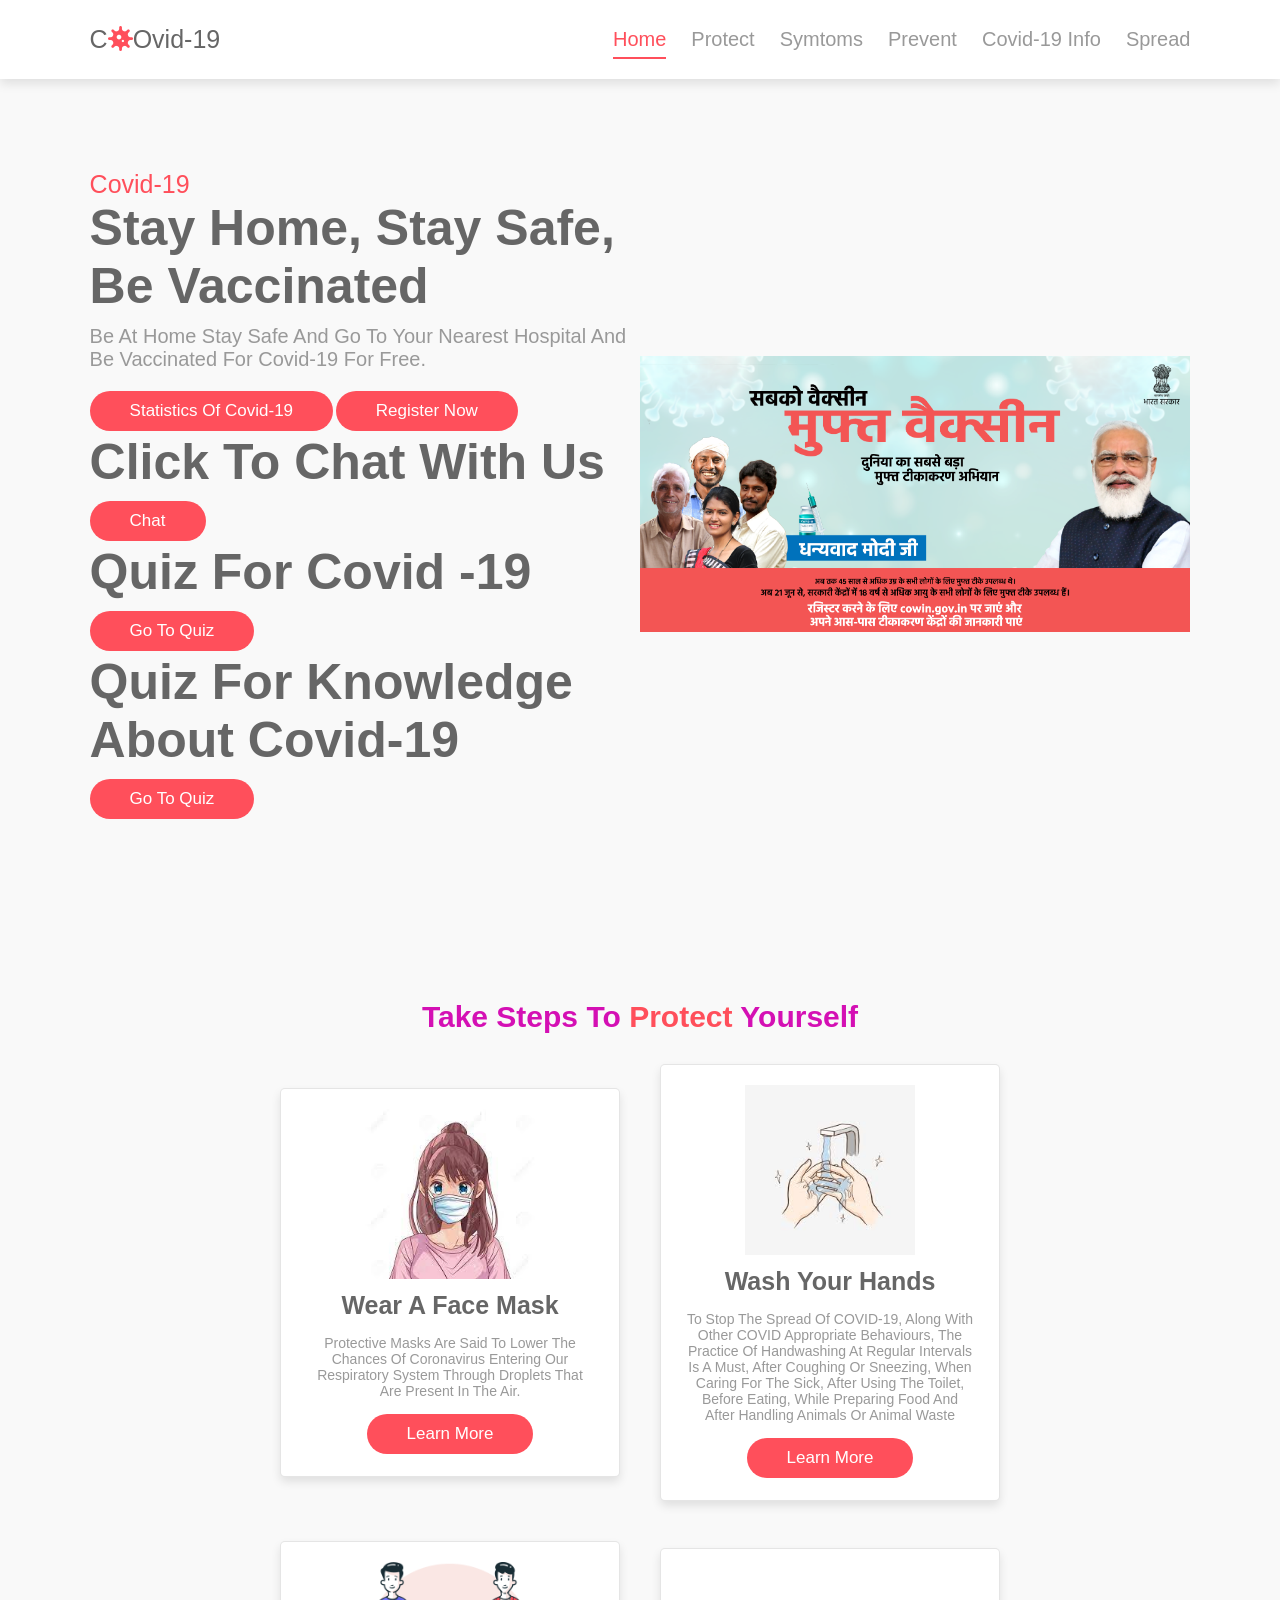
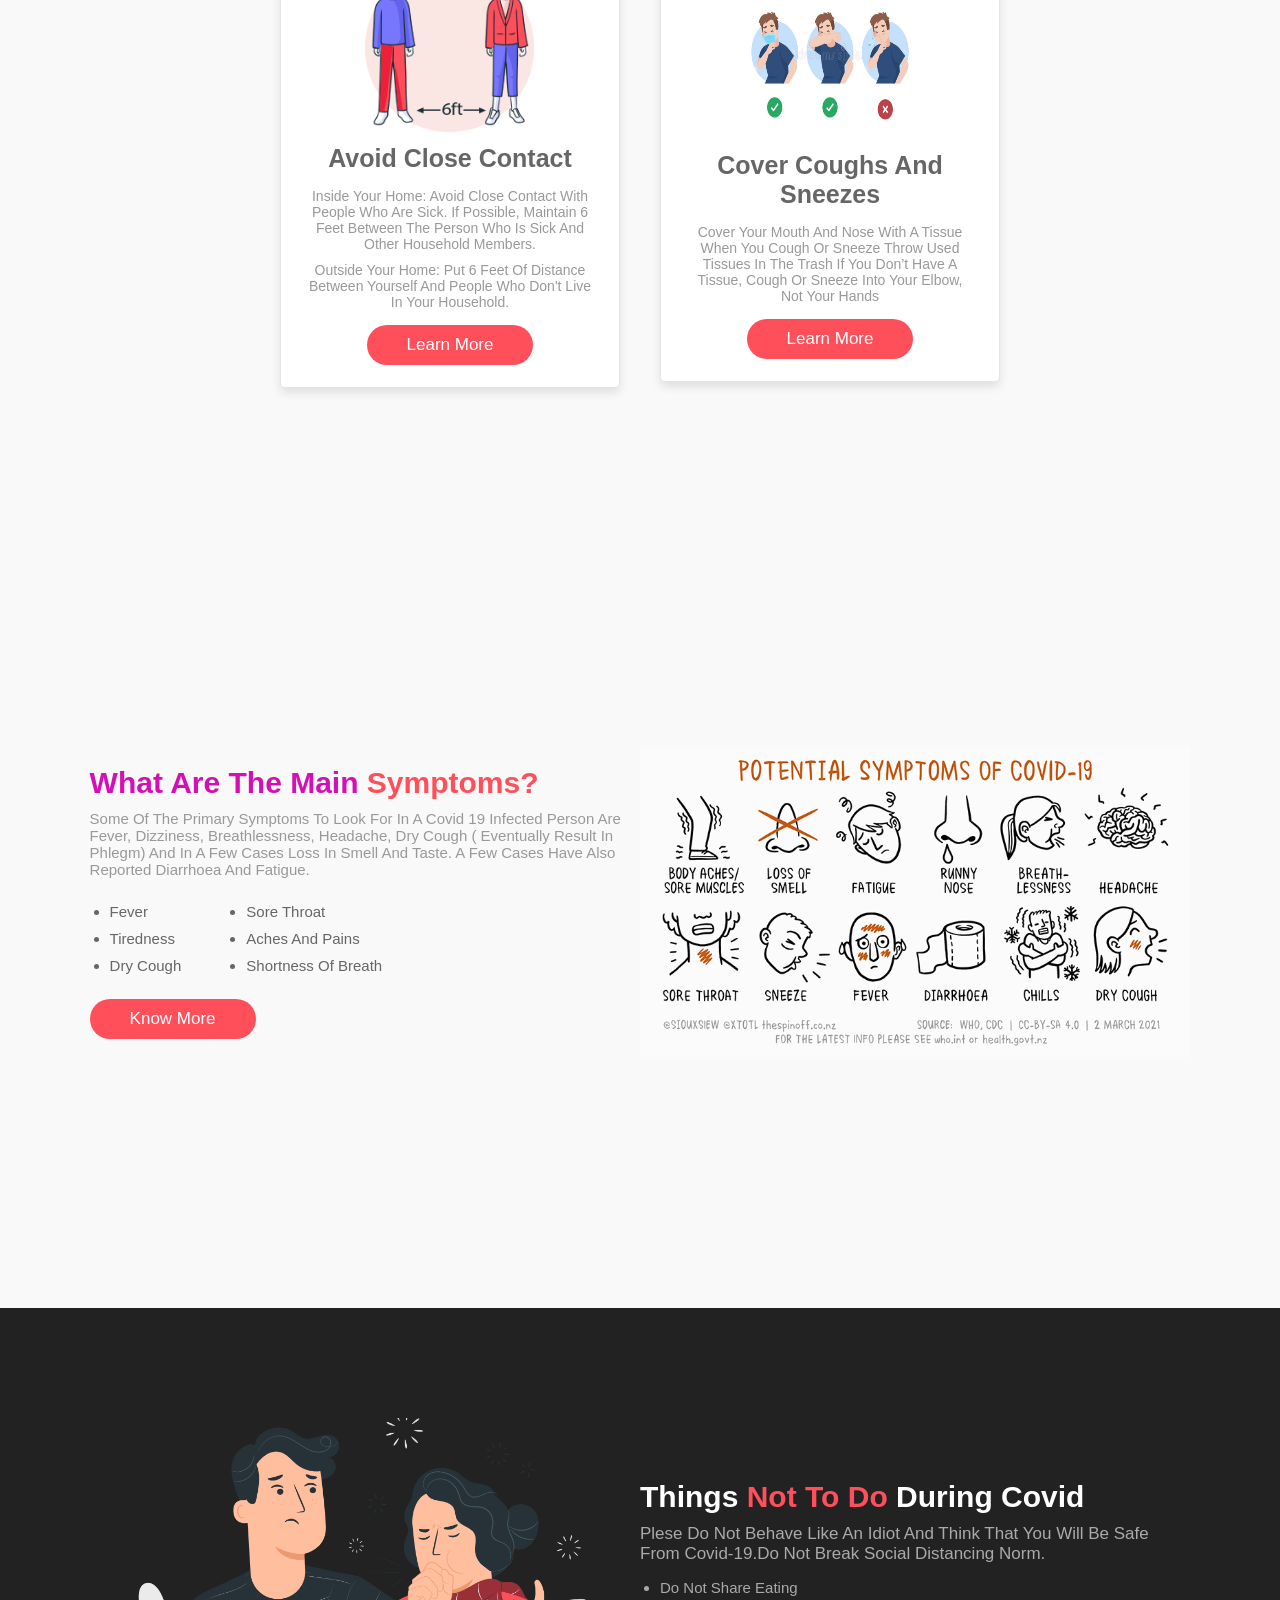
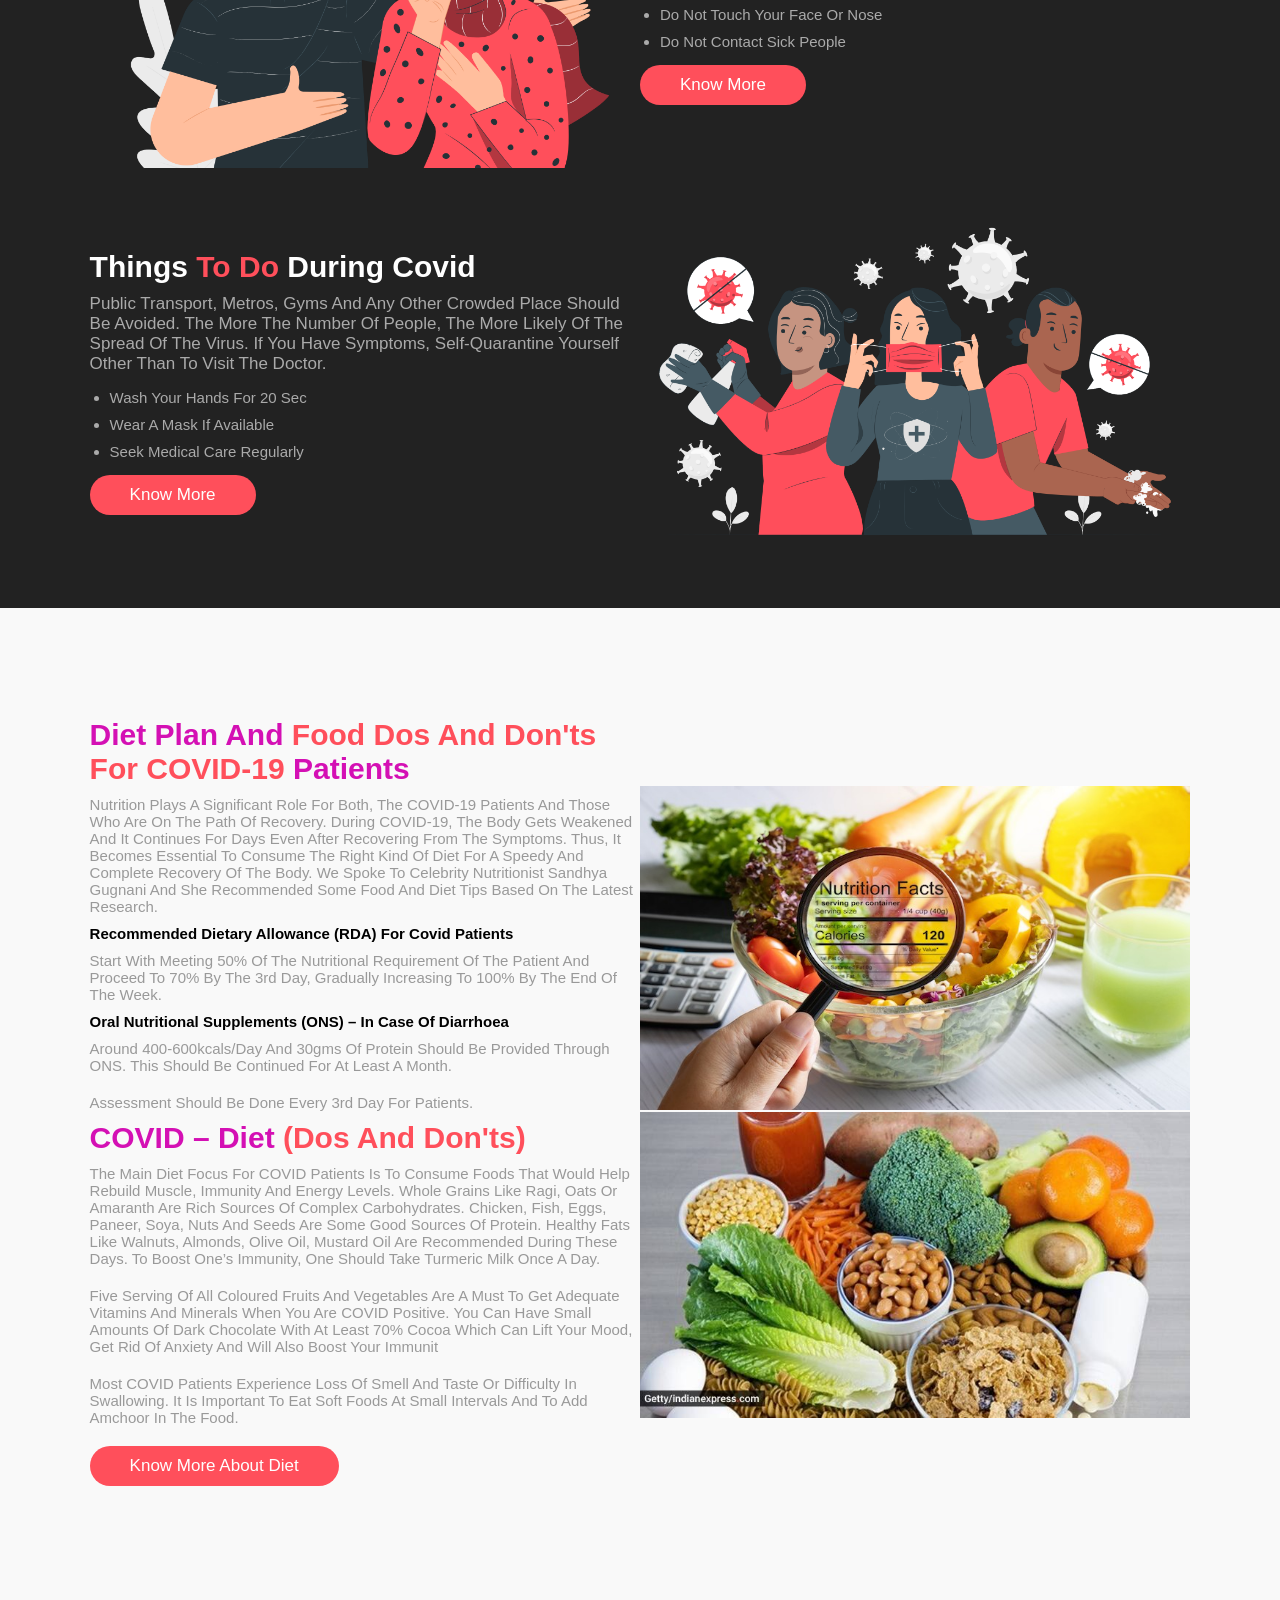
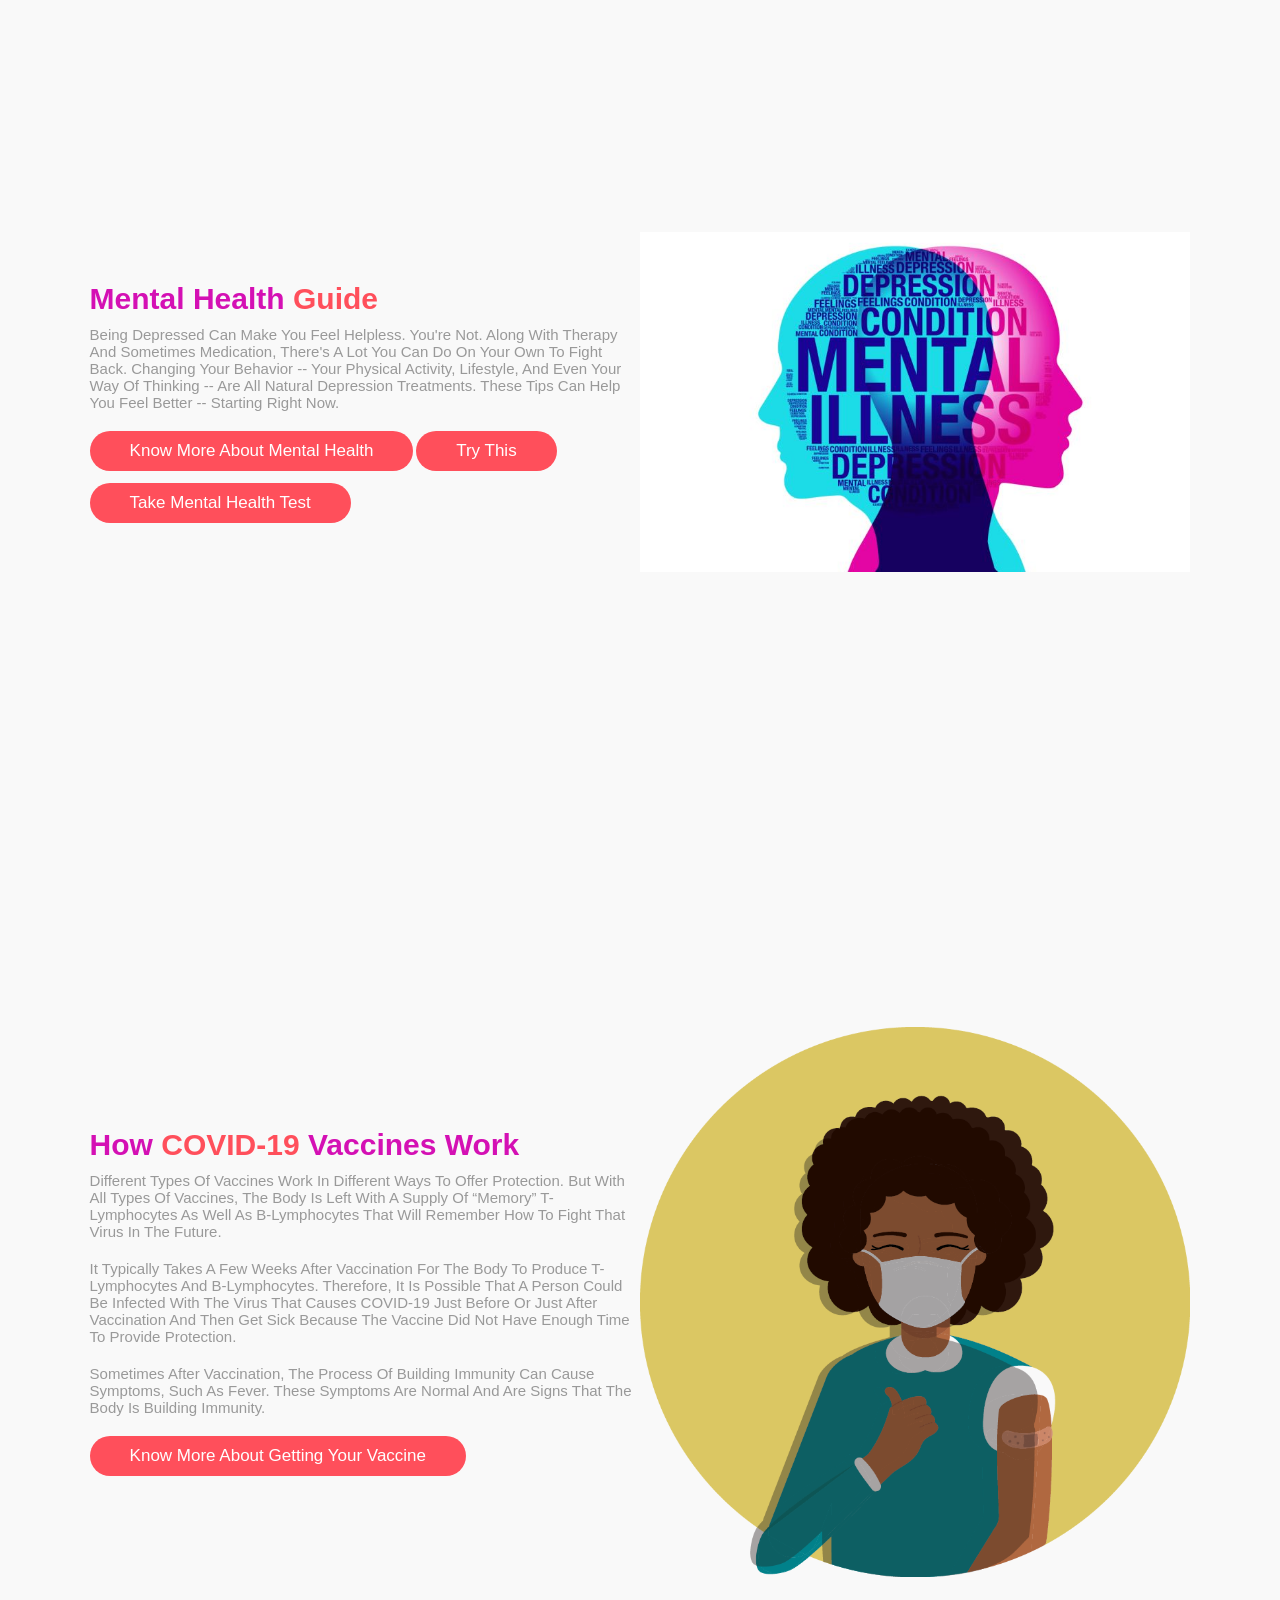
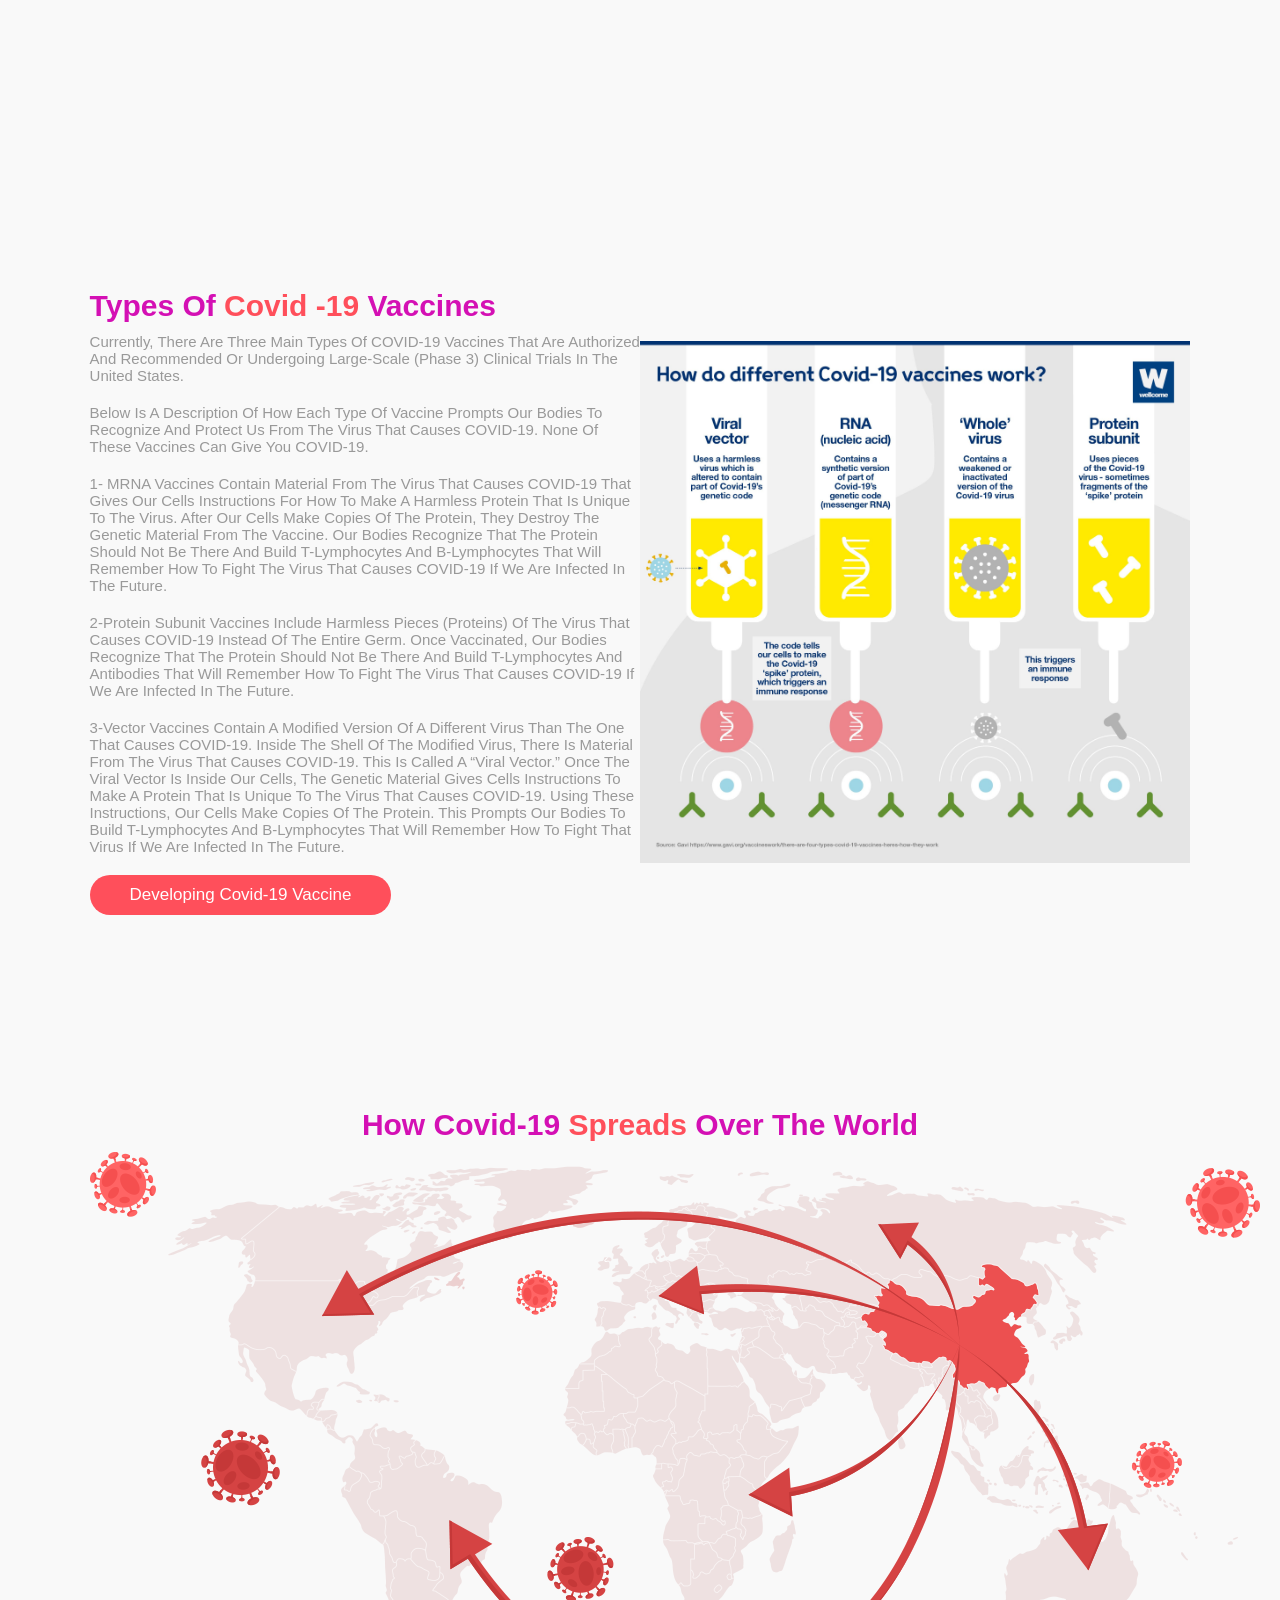
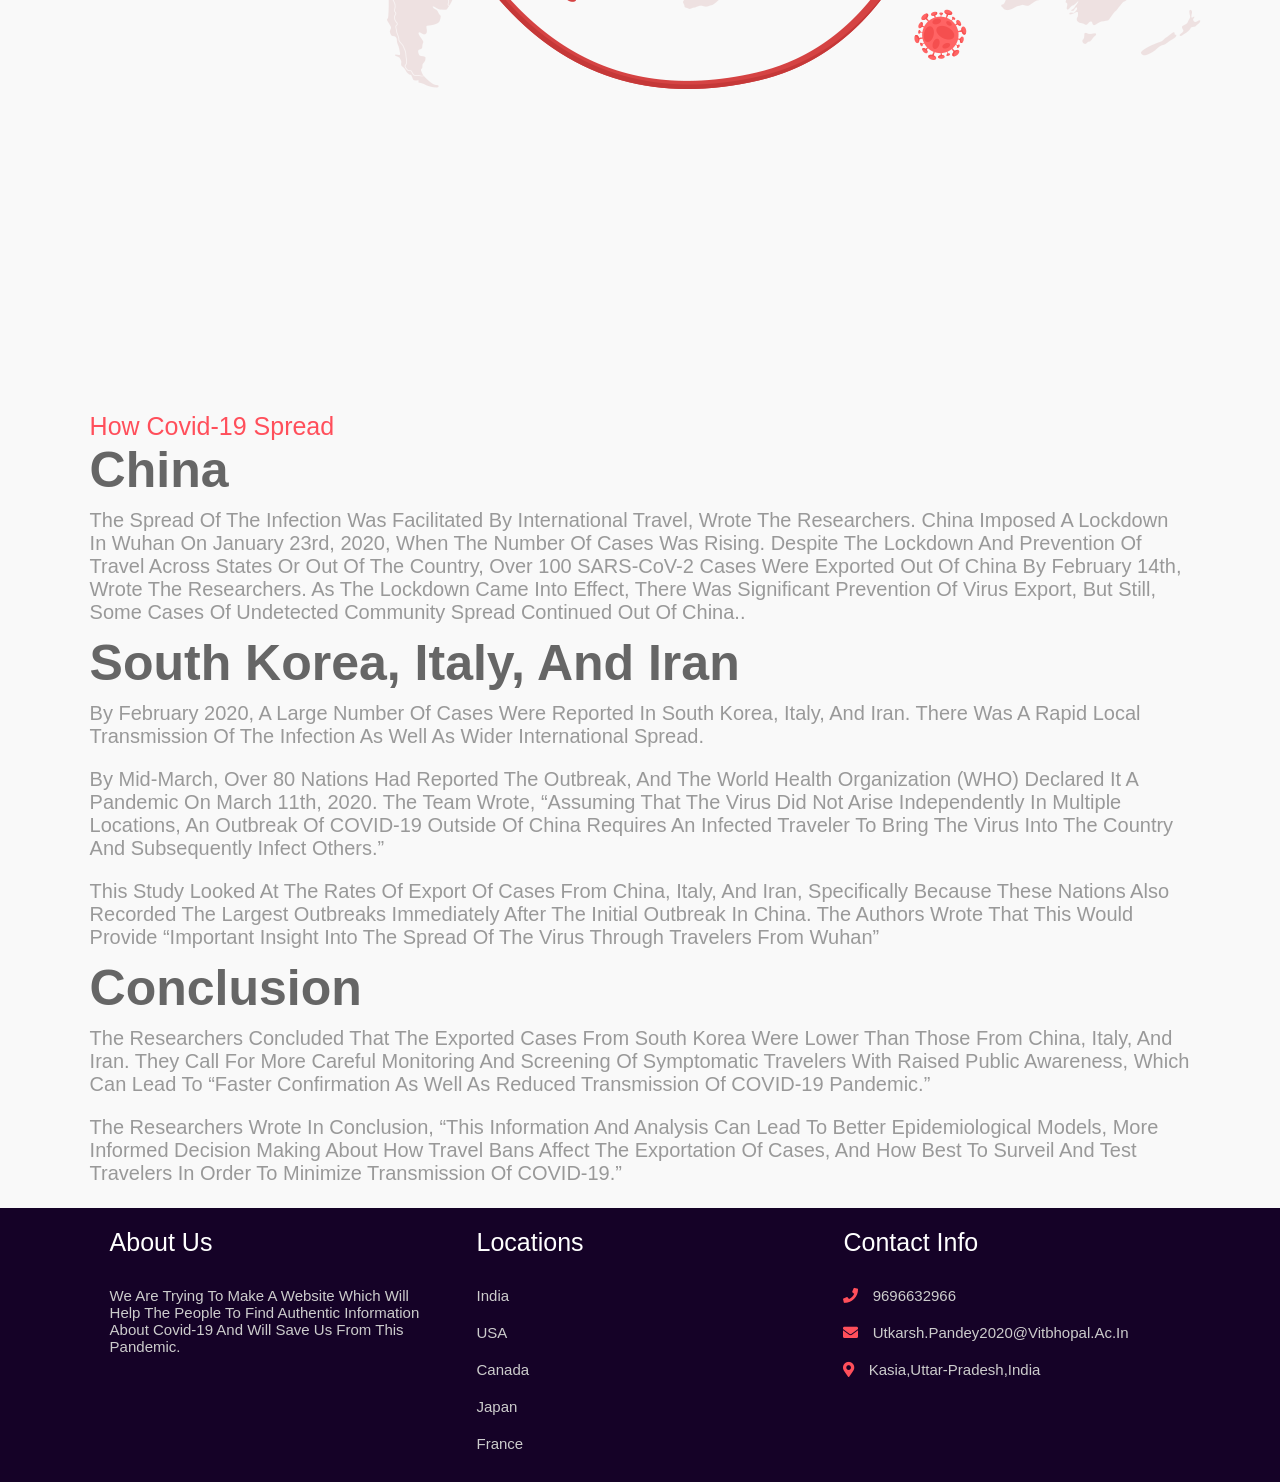
==== index.html @ 451bb993 "added all files" ====
<!DOCTYPE html>
<html lang="en">
<head>
    <meta charset="UTF-8">
    <meta name="viewport" content="width=device-width, initial-scale=1.0">
    <meta http-equiv="X-UA-Compatible" content="IE=edge">
    <title>covid-19 website project</title>

    <!-- font awesome cdn link  -->
    <link rel="stylesheet" href="https://cdnjs.cloudflare.com/ajax/libs/font-awesome/5.15.3/css/all.min.css">

    <!-- custom css file link  -->
    <link rel="stylesheet" href="style.css">
    
 
</head>
<body>
    
<!-- header section starts  -->


<header>

    <a href="#" class="logo">c<span class="fas fa-virus"></span>ovid-19</a>

    <div id="menu" class="fas fa-bars"></div>

    <nav class="navbar">
        <ul>
            <li><a class="active" href="#home">home</a></li>
            <li><a href="#protect">protect</a></li>
            <li><a href="#symtoms">symtoms</a></li>
            <li><a href="#prevent">prevent</a></li>
            <li><a href="#handwash">covid-19 info </a></li>
            <li><a href="#spread">spread</a></li>
        </ul>
    </nav>

</header>

<!-- header section ends -->

<!-- home section starts  -->

<section class="home" id="home">

    <div class="content">

        <span>Covid-19</span>
        <h3>stay home, stay safe, be vaccinated</h3>
        <p>be at home stay safe and go to your nearest hospital and be vaccinated for covid-19 for free.</p>
        
        <a href="https://news.google.com/covid19/map?hl=en-IN&mid=%2Fm%2F03rk0&gl=IN&ceid=IN%3Aen"target="_blank"class="btn">statistics of covid-19</a>
        <a href="https://www.cowin.gov.in "target="_blank" class="btn">register now </a>
        <h3>click to chat with us</h3>
        <a href="mscbot/index1.html"target="_blank"class="btn">chat</a>
        <h3>quiz for covid -19</h3>
        <a href="quiz/quiz.html"class="btn">go to quiz</a>
        <h3>quiz for knowledge about covid-19</h3>
        <a href="quiz1/quiz.html" target="_blank" class="btn">go to quiz</a>


    </div>

    <div class="image">
        <img src="images/home-img.png" alt="">
    </div>

</section>

<!-- home section ends -->

<section class="protect" id="protect">

    <h1 class="heading">take steps to <span>protect</span> yourself</h1>

    <div class="box-container">

        <div class="box">
            <img src="images/protect-1.jpeg" alt="">
            <h3>Wear A Face Mask</h3>
            <p>Protective masks are said to lower the chances of coronavirus entering our respiratory system through droplets that are present in the air. </p>
            <a href="https://www.who.int/emergencies/diseases/novel-coronavirus-2019/advice-for-public/when-and-how-to-use-masks" target="_blank" class="btn">learn more</a>
        </div>

        <div class="box">
            <img src="images/protect-2.jpeg" alt="">
            <h3>Wash Your Hands</h3>
            <p>To stop the spread of COVID-19, along with other COVID appropriate behaviours, the practice of handwashing at regular intervals is a must, after coughing or sneezing, when caring for the sick, after using the toilet, before eating, while preparing food and after handling animals or animal waste</p>
            <a href="https://www.youtube.com/watch?v=3PmVJQUCm4E"target="_blank" class="btn">learn more</a>
        </div>

        <div class="box">
            <img src="images/protect-3.png" alt="">
            <h3>Avoid Close Contact</h3>
            
            <p>Inside your home: Avoid close contact with people who are sick. If possible, maintain 6 feet between the person who is sick and other household members.</p>
            <p>Outside your home: Put 6 feet of distance between yourself and people who don't live in your household.</p>
            <a href="https://coronavirus.utah.gov/avoiding-close-contact-to-reduce-spread-of-covid-19/"target="_blank" class="btn">learn more</a>
        </div>
        <div class="box">
            <img src="images/protect-4.jpeg" alt="">
            <h3>Cover coughs and sneezes</h3>
            <p>Cover your mouth and nose with a tissue when you cough or sneeze
                Throw used tissues in the trash
                If you don’t have a tissue, cough or sneeze into your elbow, not your hands</p>
            <a href="https://www.cdc.gov/healthywater/hygiene/etiquette/coughing_sneezing.html"target="_blank" class="btn">learn more</a>
        </div>

    </div>

</section>

<!-- symtoms section starts  -->

<section class="symtoms" id="symtoms">

    <div class="content">
        <h1 class="heading">What Are The Main <span>Symptoms?</span></h1>
        <p>Some of the primary symptoms to look for in a Covid 19 infected person are fever, dizziness, breathlessness, headache, dry cough ( eventually result in phlegm) and in a few cases loss in smell and taste. A few cases have also reported diarrhoea and fatigue.</p>
        <ul>
            <div class="one">
                <li>fever</li>
                <li>Tiredness</li>
                <li>Dry Cough</li>
            </div>
            <div class="two">
                <li>Sore Throat</li>            
                <li>Aches and Pains</li>
                <li>Shortness of Breath</li>
            </div>
        </ul>
        <a href="https://www.mayoclinic.org/diseases-conditions/coronavirus/symptoms-causes/syc-20479963"target="_blank" class="btn">know more</a>
    </div>

    <div class="image">
        <img src="images/symptoms-img.gif" alt="">
    </div>

</section>

<!-- symtoms section ends -->

<!-- prevent section starts  -->

<section class="prevent" id="prevent">

    <div class="row">

        <div class="image">
            <img src="images/dont-img.png" alt="">
        </div>

        <div class="content">
            <h1 class="heading">things <span>not to do</span> during covid</h1>
            <p>plese do not behave like an idiot and think that you will be safe from covid-19.Do not break social distancing norm. </p>
            <ul>
                <li>Do Not Share Eating</li>
                <li>Do Not Touch Your Face or Nose</li>
                <li>Do Not Contact Sick People</li>
            </ul>
            <a href="https://timesofindia.indiatimes.com/life-style/health-fitness/health-news/10-things-you-should-not-do-during-the-coronavirus-outbreak/photostory/74609409.cms"target="_blank" class="btn">know more </a>
        </div>

    </div>

    <div class="row">

        <div class="content">
            <h1 class="heading">things <span>to do</span> during covid</h1>
            <p>Public transport, metros, gyms and any other crowded place should be avoided. The more the number of people, the more likely of the spread of the virus. If you have symptoms, self-quarantine yourself other than to visit the doctor.</p>
            <ul>
                <li>Wash Your Hands For 20 sec</li>
                <li>Wear a Mask if Available</li>
                <li>Seek Medical Care Regularly</li>
            </ul>
            <a href="https://www.narayanahealth.org/blog/how-to-avoid-coronavirus-infection-transmission/"target="_blank" class="btn">know more </a>
        </div>

        <div class="image">
            <img src="images/do-img.png" alt="">
        </div>

    </div>

</section>

<!-- prevent section ends -->

<!-- handwash section starts  -->
<section class="symtoms" id="symtoms">

    <div class="content">
        <h1 class="heading">Diet plan and    <span>food dos and don'ts for COVID-19</span>  patients </h1>
        <p>Nutrition plays a significant role for both, the COVID-19 patients and those who are on the path of recovery. During COVID-19, the body gets weakened and it continues for days even after recovering from the symptoms. Thus, it becomes essential to consume the right kind of diet for a speedy and complete recovery of the body. We spoke to celebrity nutritionist Sandhya Gugnani and she recommended some food and diet tips based on the latest research.</p>
        <h2>Recommended dietary allowance (RDA) for Covid patients</h2>
        <p> Start with meeting 50% of the nutritional requirement of the patient and proceed to 70% by the 3rd day, gradually increasing to 100% by the end of the week.</p>
      <h2>Oral Nutritional Supplements (ONS) – In case of diarrhoea</h2>
      <p>Around 400-600kcals/day and 30gms of protein should be provided through ONS. This should be continued for at least a month.</p>
      <p>Assessment should be done every 3rd day for patients.</p>
      <h1 class="heading">COVID – Diet <span>(Dos and Don'ts)</span></h1>
      <p>The main diet focus for COVID patients is to consume foods that would help rebuild muscle, immunity and energy levels. Whole grains like ragi, oats or amaranth are rich sources of complex carbohydrates. Chicken, fish, eggs, paneer, soya, nuts and seeds are some good sources of protein. Healthy fats like walnuts, almonds, olive oil, mustard oil are recommended during these days. To boost one’s immunity, one should take turmeric milk once a day.</p>
      <p>Five serving of all coloured fruits and vegetables are a must to get adequate vitamins and minerals when you are COVID positive. You can have small amounts of dark chocolate with at least 70% cocoa which can lift your mood, get rid of anxiety and will also boost your immunit</p>  
      <p>Most COVID patients experience loss of smell and taste or difficulty in swallowing. It is important to eat soft foods at small intervals and to add amchoor in the food.</p>
      <a href="https://timesofindia.indiatimes.com/life-style/food-news/diet-plan-and-food-dos-and-donts-for-covid-19-patients/articleshow/82213682.cms"target="_blank" class="btn">know more about diet</a>
    </div>

    <div class="image">
        <img src="images/diet1.jpeg" alt="">
        <img src="images/diet2.jpeg" alt="">
    </div>
   

</section>
<section class="symtoms" id="symtoms">

    <div class="content">
        <h1 class="heading">mental health <span>guide</span></h1>
        <p>Being depressed can make you feel helpless. You're not. Along with therapy and sometimes medication, there's a lot you can do on your own to fight back. Changing your behavior -- your physical activity, lifestyle, and even your way of thinking -- are all natural depression treatments.

            These tips can help you feel better -- starting right now.</p>
            <a href="https://www.webmd.com/depression/features/natural-treatments"target="_blank" class="btn">know more about mental health</a>
            <a href="https://www.youtube.com/watch?v=COp7BR_Dvps" target="_blank" class="btn">try this</a>
            <a href="https://screening.mhanational.org/screening-tools/" target="_blank" class="btn">take mental health test</a>
    </div>
    <div class="image">
        <img src="images/mental1.jpeg" alt="">
        
    </div>

  
   

</section>


   
  


  


  <!--//testing--> 
<section class="symtoms" id="symtoms">

    <div class="content">
        <h1 class="heading">How    <span>COVID-19</span> Vaccines work</h1>
        <p>Different Types Of Vaccines Work In Different Ways To Offer Protection. But With All Types Of Vaccines, The Body Is Left With A Supply Of “Memory” T-Lymphocytes As Well As B-Lymphocytes That Will Remember How To Fight That Virus In The Future.</p><p> It Typically Takes A Few Weeks After Vaccination For The Body To Produce T-Lymphocytes And B-Lymphocytes. Therefore, It Is Possible That A Person Could Be Infected With The Virus That Causes COVID-19 Just Before Or Just After Vaccination And Then Get Sick Because The Vaccine Did Not Have Enough Time To Provide Protection.</p><p> Sometimes After Vaccination, The Process Of Building Immunity Can Cause Symptoms, Such As Fever. These Symptoms Are Normal And Are Signs That The Body Is Building Immunity.</p>
       
        <a href="https://www.cdc.gov/coronavirus/2019-ncov/vaccines/your-vaccination.html"target="_blank" class="btn">know more about getting your vaccine </a>
    </div>

    <div class="image">
        <img src="images/new.png" alt="">
    </div>

</section>
<section class="symtoms" id="symtoms">

    <div class="content">
        <h1 class="heading">types of     <span>covid -19</span> Vaccines </h1>
        <p>Currently, there are three main types of COVID-19 vaccines that are authorized and recommended or undergoing large-scale (Phase 3) clinical trials in the United States.</p>
        <p>Below is a description of how each type of vaccine prompts our bodies to recognize and protect us from the virus that causes COVID-19. None of these vaccines can give you COVID-19.</p>
        <p> 1- mRNA vaccines contain material from the virus that causes COVID-19 that gives our cells instructions for how to make a harmless protein that is unique to the virus. After our cells make copies of the protein, they destroy the genetic material from the vaccine. Our bodies recognize that the protein should not be there and build T-lymphocytes and B-lymphocytes that will remember how to fight the virus that causes COVID-19 if we are infected in the future.</p>
        <p> 2-Protein subunit vaccines include harmless pieces (proteins) of the virus that causes COVID-19 instead of the entire germ. Once vaccinated, our bodies recognize that the protein should not be there and build T-lymphocytes and antibodies that will remember how to fight the virus that causes COVID-19 if we are infected in the future.
        </p>
        <p>3-Vector vaccines contain a modified version of a different virus than the one that causes COVID-19. Inside the shell of the modified virus, there is material from the virus that causes COVID-19. This is called a “viral vector.” Once the viral vector is inside our cells, the genetic material gives cells instructions to make a protein that is unique to the virus that causes COVID-19. Using these instructions, our cells make copies of the protein. This prompts our bodies to build T-lymphocytes and B-lymphocytes that will remember how to fight that virus if we are infected in the future.
        </p>
        <a href="https://www.cdc.gov/coronavirus/2019-ncov/vaccines/distributing/steps-ensure-safety.html"target="_blank" class="btn">developing covid-19 vaccine </a>
        
    </div>

    <div class="image">
        <img src="images/vaccine.jpeg" alt="">
    </div>
 

</section>


<!-- handwash section ends -->

<!-- spread section starts  -->

<section class="spread" id="spread">
    
    

    <h1 class="heading">how Covid-19 <span>spreads</span> over the world</h1>

    <div class="images">
        <img src="images/map.png">
    </div>

</section>
<section class="home" id="home">

    <div class="content">

        <span>how covid-19 spread</span>
        <h3>china </h3>
        <p>The spread of the infection was facilitated by international travel, wrote the researchers. China imposed a lockdown in Wuhan on January 23rd, 2020, when the number of cases was rising. Despite the lockdown and prevention of travel across states or out of the country, over 100 SARS-CoV-2 cases were exported out of China by February 14th, wrote the researchers. As the lockdown came into effect, there was significant prevention of virus export, but still, some cases of undetected community spread continued out of China..</p>
        
       <h3>South Korea, Italy, and Iran</h3>
       <p>By February 2020, a large number of cases were reported in South Korea, Italy, and Iran. There was a rapid local transmission of the infection as well as wider international spread.</p>
       <p>By mid-March, over 80 nations had reported the outbreak, and the World Health Organization (WHO) declared it a pandemic on March 11th, 2020. The team wrote, “Assuming that the virus did not arise independently in multiple locations, an outbreak of COVID-19 outside of China requires an infected traveler to bring the virus into the country and subsequently infect others.”</p> 
       <p>This study looked at the rates of export of cases from China, Italy, and Iran, specifically because these nations also recorded the largest outbreaks immediately after the initial outbreak in China. The authors wrote that this would provide “important insight into the spread of the virus through travelers from Wuhan”</p>
    <h3>conclusion</h3>
    <p>The researchers concluded that the exported cases from South Korea were lower than those from China, Italy, and Iran. They call for more careful monitoring and screening of symptomatic travelers with raised public awareness, which can lead to “faster confirmation as well as reduced transmission of COVID-19 pandemic.”</p>
    <p>The researchers wrote in conclusion, “This information and analysis can lead to better epidemiological models, more informed decision making about how travel bans affect the exportation of cases, and how best to surveil and test travelers in order to minimize transmission of COVID-19.”</p>
    </div>

    
</section>


<!-- spread section ends -->

<!-- footer section starts  -->

<section class="footer">

    <div class="box-container">

        <div class="box">
            <h3>about us</h3>
            <p>we are trying to make a website which will help the people to find authentic information about covid-19 and will save us from this pandemic.</p>
        </div>

        <div class="box">
            <h3>locations</h3>
            <a href="https://www.mohfw.gov.in/"target="_blank">india</a>
            <a href="https://covid19.who.int/region/amro/country/us"target="_blank">USA</a>
            <a href="https://www.worldometers.info/coronavirus/country/canada/"target="_blank">canada</a>
            <a href="https://covid19.who.int/region/wpro/country/jp"target="_blank">japan</a>
            <a href="https://covid19.who.int/region/euro/country/fr"target="_blank">france</a>
          
        </div>


        <div class="box">
            <h3>contact info</h3>
            <p> <i class="fas fa-phone"></i> 9696632966 </p>
            <p> <i class="fas fa-envelope"></i> utkarsh.pandey2020@vitbhopal.ac.in </p>
            <p> <i class="fas fa-map-marker-alt"></i> kasia,uttar-pradesh,India  </p>
            
        </div>

    </div>

    

</section>

<!-- footer section ends -->

<!-- scroll top  -->

<a href="#home" class="scroll-top">
    <img src="images/scroll-img.png" alt="">
</a>















<!-- jquery cdn link  -->
<script src="https://cdnjs.cloudflare.com/ajax/libs/jquery/3.6.0/jquery.min.js"></script>

<!-- custom js file link  -->
<script src="script.js"></script>



</body>
</html>
---- style.css ----
:root{
    --red:#FF4F5B;
}

*{
    font-family: 'Roboto', sans-serif;
    margin:0; padding:0;
    box-sizing: border-box;
    outline: none; border:none;
    text-decoration: none;
    transition:all .3s cubic-bezier(.16,.8,.62,1.52);
    text-transform: capitalize;
}

*::selection{
    background:var(--red);
    color:#fff;
}

html{
    font-size: 62.5%;
    overflow-x: hidden;
}

html::-webkit-scrollbar{
    width:1.3rem;
}

html::-webkit-scrollbar-track{
    background: #000;
}

html::-webkit-scrollbar-thumb{
    background: var(--red);
}

body{
    background:#f9f9f9;
}

section{
    min-height: 100vh;
    padding:0 7%;
    padding-top: 9rem;
}

.btn{
    display: inline-block;
    margin-top: 1rem;
    padding:1rem 4rem;
    border-radius: 5rem;
    background:var(--red);
    color:#fff;
    overflow: hidden;
    position: relative;
    z-index: 0;
    font-size: 1.7rem;
}

.btn::before{
    content:'';
    position: absolute;
    top: 0; left: 0;
    height: 100%;
    width: 100%;
    z-index: -1;
    background:rgb(38, 56, 216);
    clip-path: polygon(0 0, 100% 0, 0 0, 0% 100%);
    transition:.3s linear;
}

.btn:hover::before{
    clip-path: polygon(0 0, 100% 0, 100% 100%, 0% 100%);
}

.heading{
    font-size: 3rem;
    color:rgb(212, 16, 180);
}

.heading span{
    color:var(--red);
}


header{
    width:100%;
    background: #fff;
    display: flex;
    align-items: center;
    justify-content: space-between;
    position: fixed;
    top:0; left: 0;
    z-index: 1000;
    padding:2.5rem 7%;
    box-shadow: 0 .5rem 1rem rgba(0,0,0,.1);
}

header .logo{
    font-size: 2.5rem;
    color:#666;
}

header .logo span{
    color:var(--red);
}

header .navbar ul{
    display: flex;
    align-items: center;
    justify-content: center;
    list-style: none;
}

header .navbar ul li{
    margin-left: 2.5rem;
}

header .navbar ul li a{
    color:#999;
    font-size: 2rem;
}

header .navbar ul li a.active,
header .navbar ul li a:hover{
    color:var(--red);
    border-bottom: .2rem solid var(--red);
    padding:.7rem 0;
}

#menu{
    font-size: 3rem;
    color:#999;
    cursor: pointer;
    display: none;
}

.home{
    display: flex;
    align-items: center;
    justify-content: center;
    flex-wrap: wrap;
}

.home .image{
    flex:1 1 40rem;
}

.home .image img{
    width:100%;
}

.home .content{
    flex:1 1 40rem;
}

.home .content span{
    color:var(--red);
    font-size: 2.5rem;
}

.home .content h3{
    color:#666;
    font-size: 5rem;
}

.home .content p{
    color:#999;
    font-size: 2rem;
    padding:1rem 0;
}

.protect .heading{
    text-align: center;
    padding:1rem;
}

.protect .box-container{
    display: flex;
    align-items: center;
    justify-content: center;
    flex-wrap: wrap;
}

.protect .box-container .box{
    background:#fff;
    border:.1rem solid rgba(0,0,0,.1);
    padding:2rem;
    margin:2rem;
    width:34rem;
    border-radius: .5rem;
    box-shadow: 0 .5rem 1rem rgba(0,0,0,.1);
    text-align: center;
}

.protect .box-container .box img{
    height: 17rem;
    width:17rem;
}

.protect .box-container .box h3{
    font-size: 2.5rem;
    color:#666;
    padding:1rem 0;
}

.protect .box-container .box p{
    font-size: 1.4rem;
    color:#999;
    padding:.5rem;
}

.protect .box-container .box:hover{
    transform:translateY(-1rem);
}

.symtoms{
    display: flex;
    align-items: center;
    justify-content: center;
    flex-wrap: wrap;
}

.symtoms .content{
    flex:1 1 40rem;
}

.symtoms .image{
    flex:1 1 40rem;
}

.symtoms .image img{
    width:100%;
}

.symtoms .content p{
    font-size: 1.5rem;
    color:#999;
    padding:1rem 0;
}

.symtoms .content ul{
    display: flex;
    flex-wrap: wrap;
    padding:1rem 0;
}

.symtoms .content ul .two{
    padding-left: 4.5rem;
}

.symtoms .content ul li{
    margin-left: 2rem;
    font-size: 1.5rem;
    color:#666;
    padding: .5rem 0;
}
.covid{
    display: flex;
    align-items: center;
    justify-content: center;
    flex-wrap: wrap;
}

.covid.content{
    flex:1 1 40rem;
}

.covid .image{
    flex:1 1 40rem;
}

.covid .image img{
    width:100%;
}

.covid .content p{
    font-size: 1.5rem;
    color:#999;
    padding:1rem 0;
}

.covid .content ul{
    display: flex;
    flex-wrap: wrap;
    padding:1rem 0;
}

.covid .content ul .two{
    padding-left: 4.5rem;
}

.covid .content ul li{
    margin-left: 2rem;
    font-size: 1.5rem;
    color:#666;
    padding: .5rem 0;
}

.prevent{
    background:#222;
}

.prevent .row{
    display: flex;
    align-items: center;
    justify-content: center;
    flex-wrap: wrap;
    padding:2rem 0;
}

.prevent .row .image{
    flex:1 1 37rem;
    height:35rem;
    text-align: center;
}

.prevent .row .image img{
    height:100%;
    width:100%;
    object-fit: cover;
}

.prevent .row .content{
    padding:2rem 0;
    flex:1 1 37rem;
}

.prevent .row .content .heading{
    color:#fff;
}

.prevent .row .content p{
    font-size: 1.7rem;
    color:#aaa;
    padding:1rem 0;
}

.prevent .row .content ul li{
    margin-left: 2rem;
    font-size: 1.5rem;
    color:#aaa;
    padding:.5rem 0;
}

.handwash .heading{
    text-align: center;
    padding:1rem;
}

.handwash .box-container{
    display: flex;
    align-items: center;
    justify-content: center;
    flex-wrap: wrap;
}

.handwash .box-container .box{
    background:#fff;
    border:.1rem solid rgba(0,0,0,.1);
    margin:2rem;
    margin-top: 3rem;
    padding:2rem 3.5rem;
    text-align: center;
    position: relative;
}


.handwash .box-container .box img{
    height:17rem;
    width:17rem;
}

.handwash .box-container .box h3{
    font-size: 2rem;
    color:#666;
    padding:1rem 0;
}

.handwash .box-container .box span{
    display: block;
    position: absolute;
    top:-2rem; left:-2rem;
    height:5rem; width:5rem;
    line-height: 5rem;
    font-size: 2rem;
    color:#fff;
    background:var(--red);
    border-radius: 5rem;
}

.spread .heading{
    text-align: center;
    padding:1rem;
}

.spread .image{
    height: 80vh;
    width:100%;
    background:url(../images/map.png) no-repeat;
    background-size: cover;
    background-position: center;
}

.footer{
    min-height: auto;
    padding-top: 0;
    background:rgb(21, 2, 39);
}

.footer .box-container{
    display: flex;
    justify-content: center;
    flex-wrap: wrap;
}

.footer .box-container .box{
    flex:1 1 25rem;
    margin:2rem;
}

.footer .box-container .box h3{
    font-size: 2.5rem;
    color:#fff;
    padding-bottom: 2rem;
    font-weight: normal;
}

.footer .box-container .box p{
    font-size: 1.5rem;
    color:#ccc;
    padding:1rem 0;
}

.footer .box-container .box p i{
    padding-right: 1rem;
    color:var(--red);
}

.footer .box-container .box a{
    font-size: 1.5rem;
    color:#ccc;
    padding:1rem 0;
    display: block;
}

.footer .box-container .box a:hover{
    color:var(--red);
}

.footer .box-container .box .share{
    display: flex;
    flex-wrap: wrap;
    padding:1rem 0;
}

.footer .box-container .box .share a{
    height:4rem;
    width:4rem;
    line-height: 2rem;
    text-align: center;
    border-radius: 5rem;
    border:.1rem solid rgba(219, 17, 17, 0.2);
    margin-right: 1rem;
}

.footer .box-container .box .share a:hover{
    background:#fff;
}

.footer .credit{
    padding:2rem 1rem;
    text-align: center;
    color:#fff;
    font-weight: normal;
    font-size: 2rem;
    border-top: .1rem solid rgba(212, 9, 9, 0.2);
}

.footer .credit a{
    color:var(--red);
}

.scroll-top{
    position: fixed;
    bottom:7.5rem; right:2rem;
    z-index: 100;
    display: none;
}

.scroll-top img{
    height: 7rem;
}
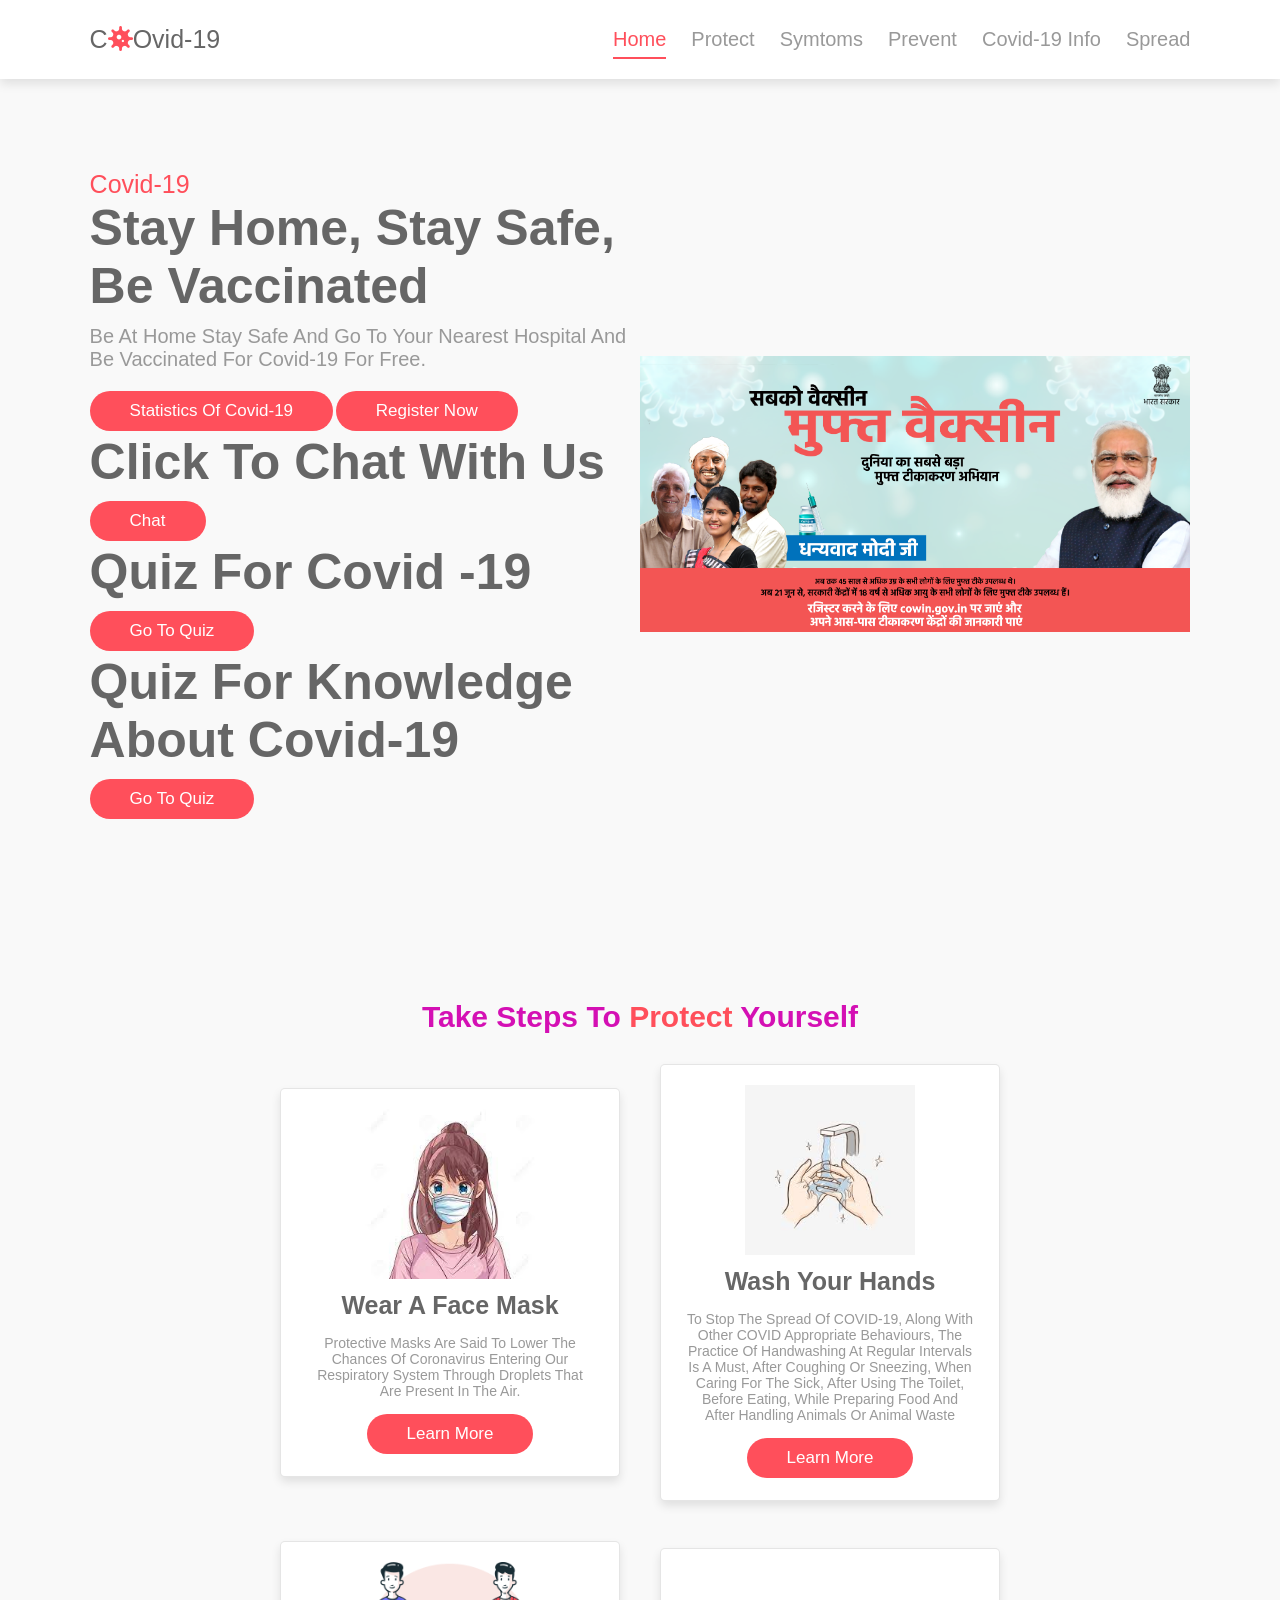
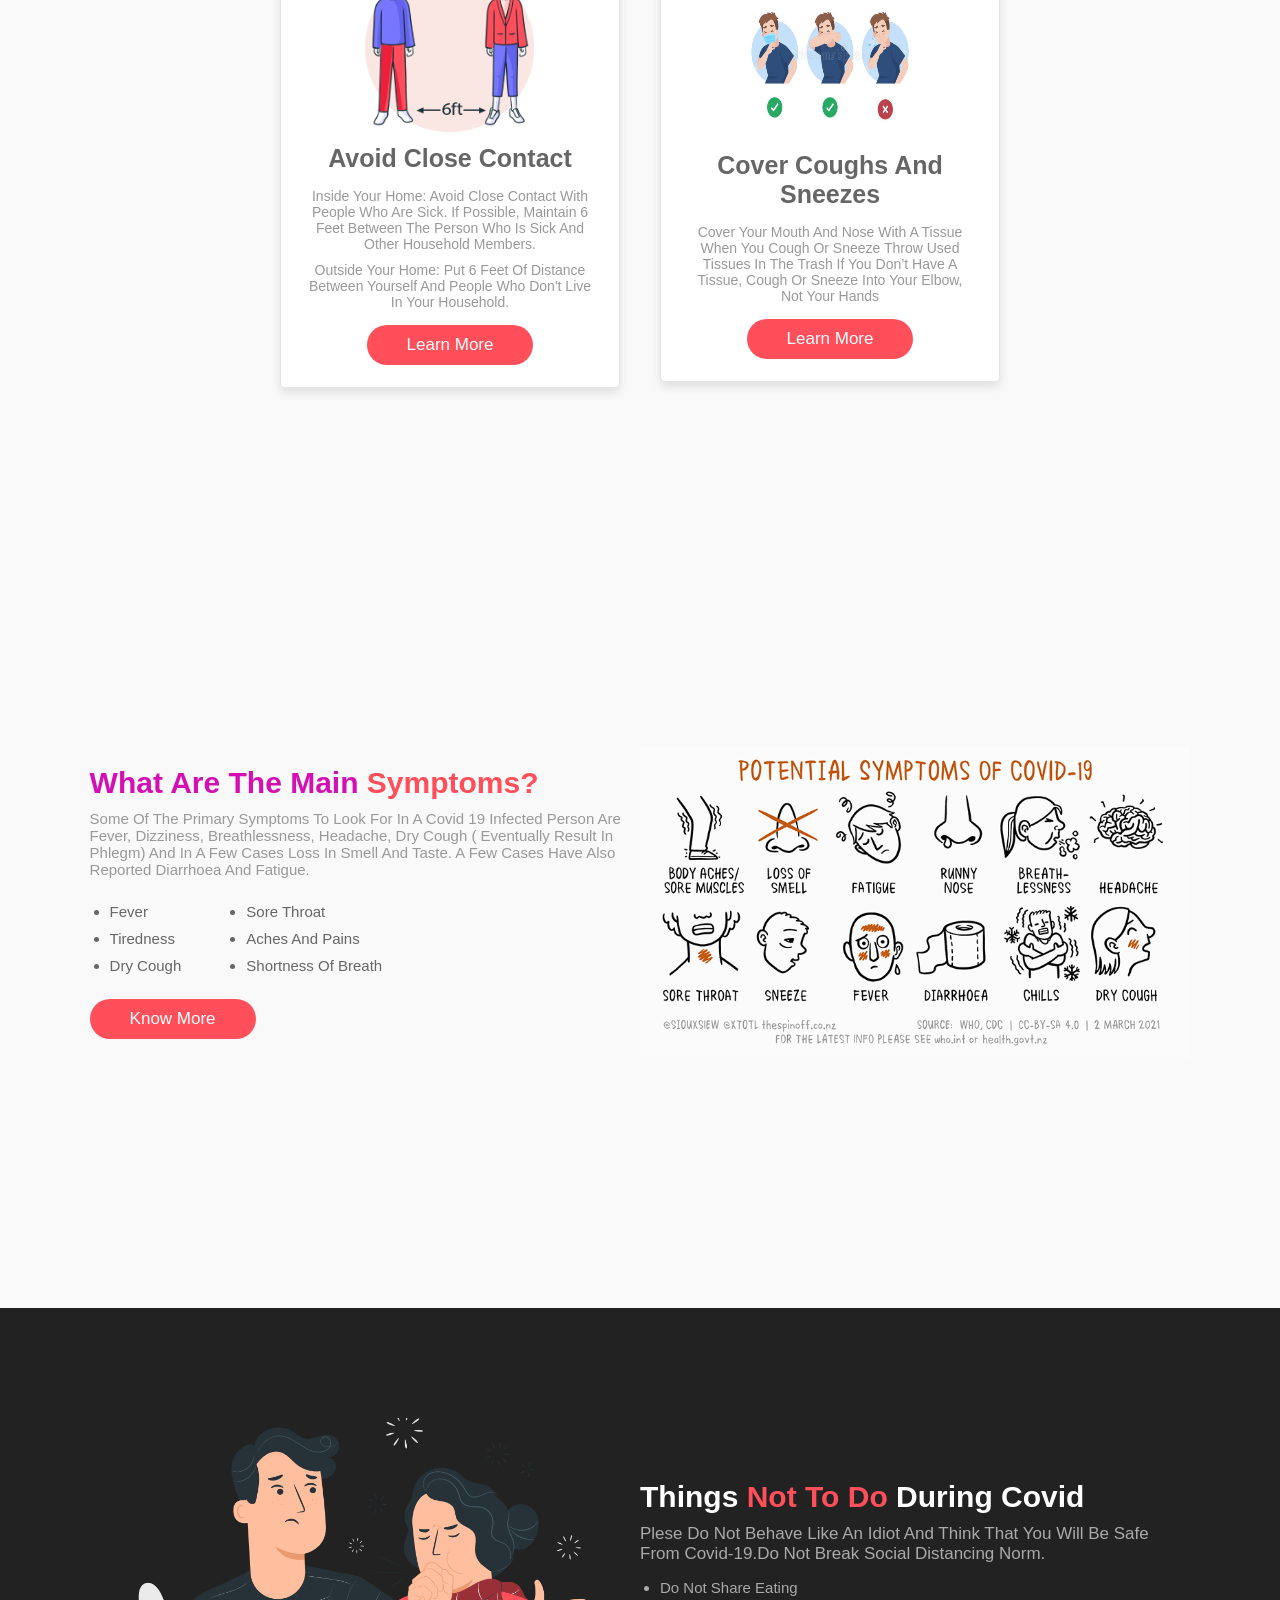
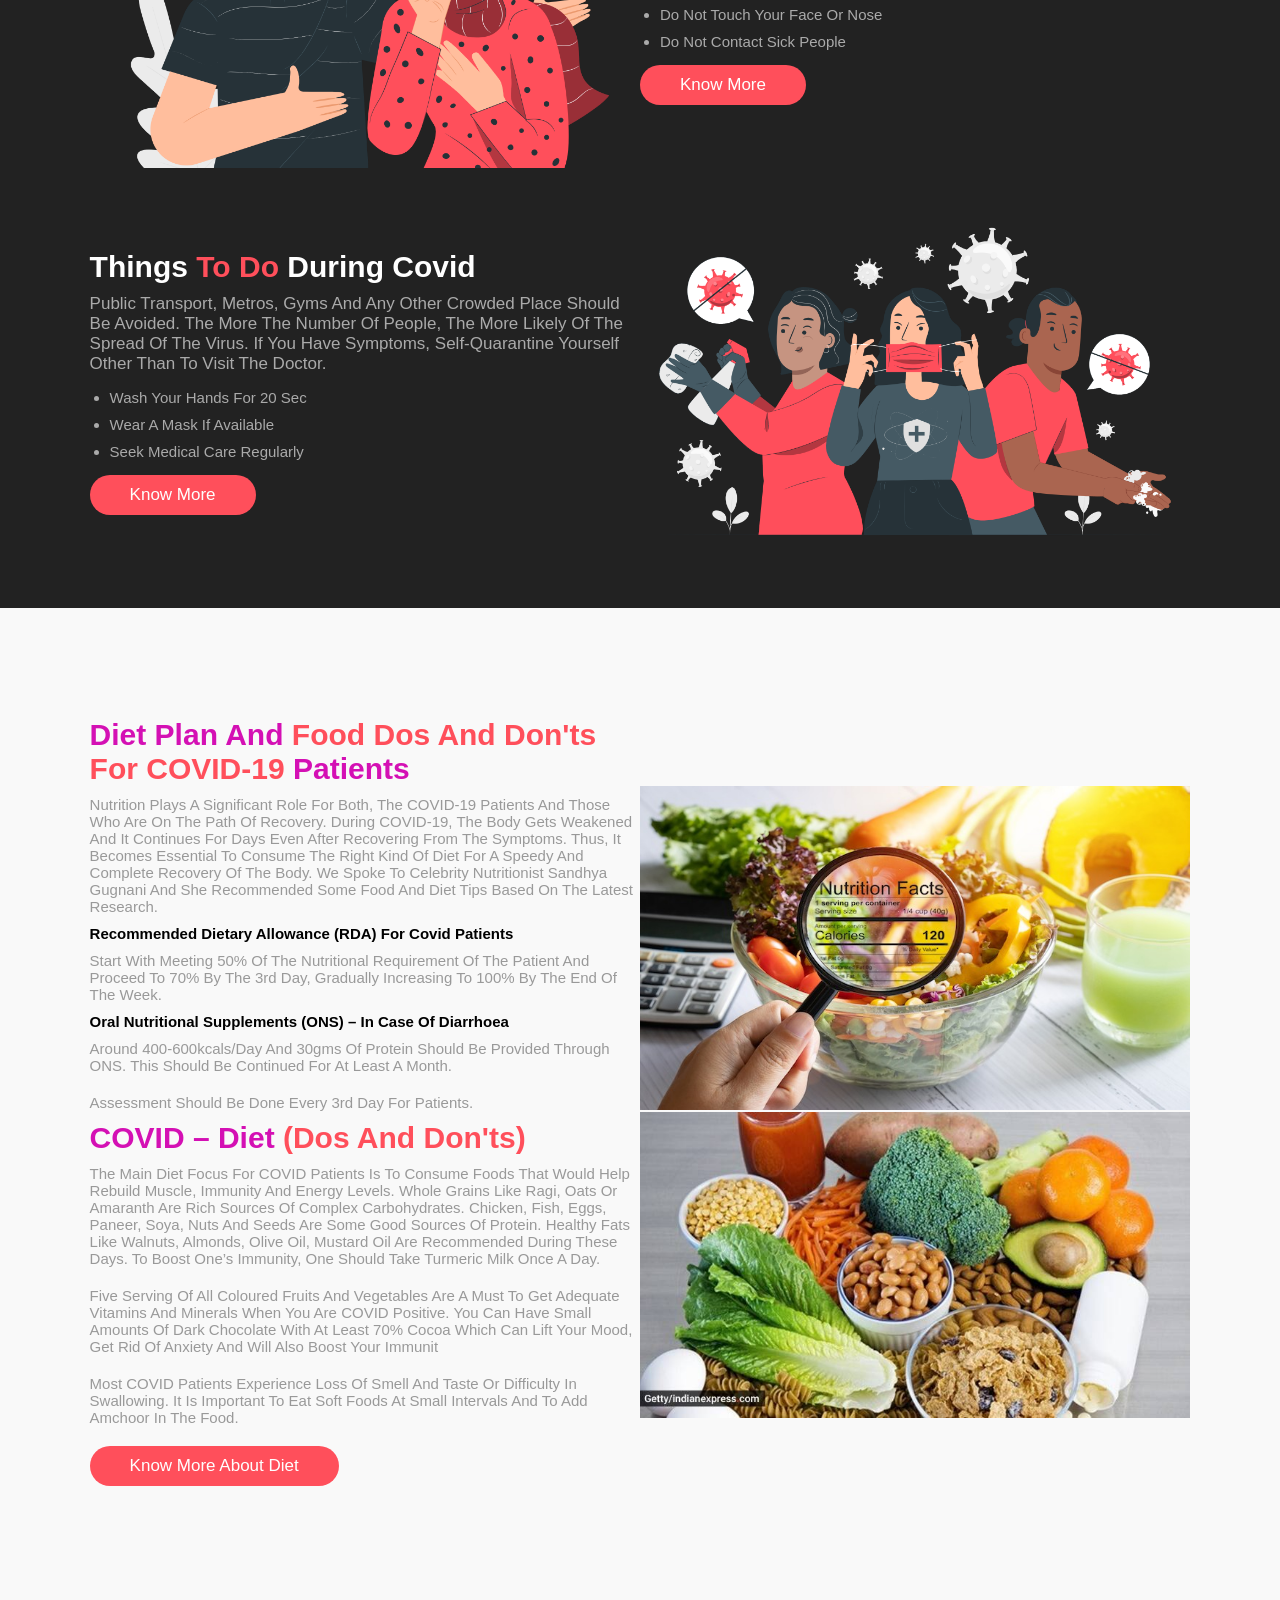
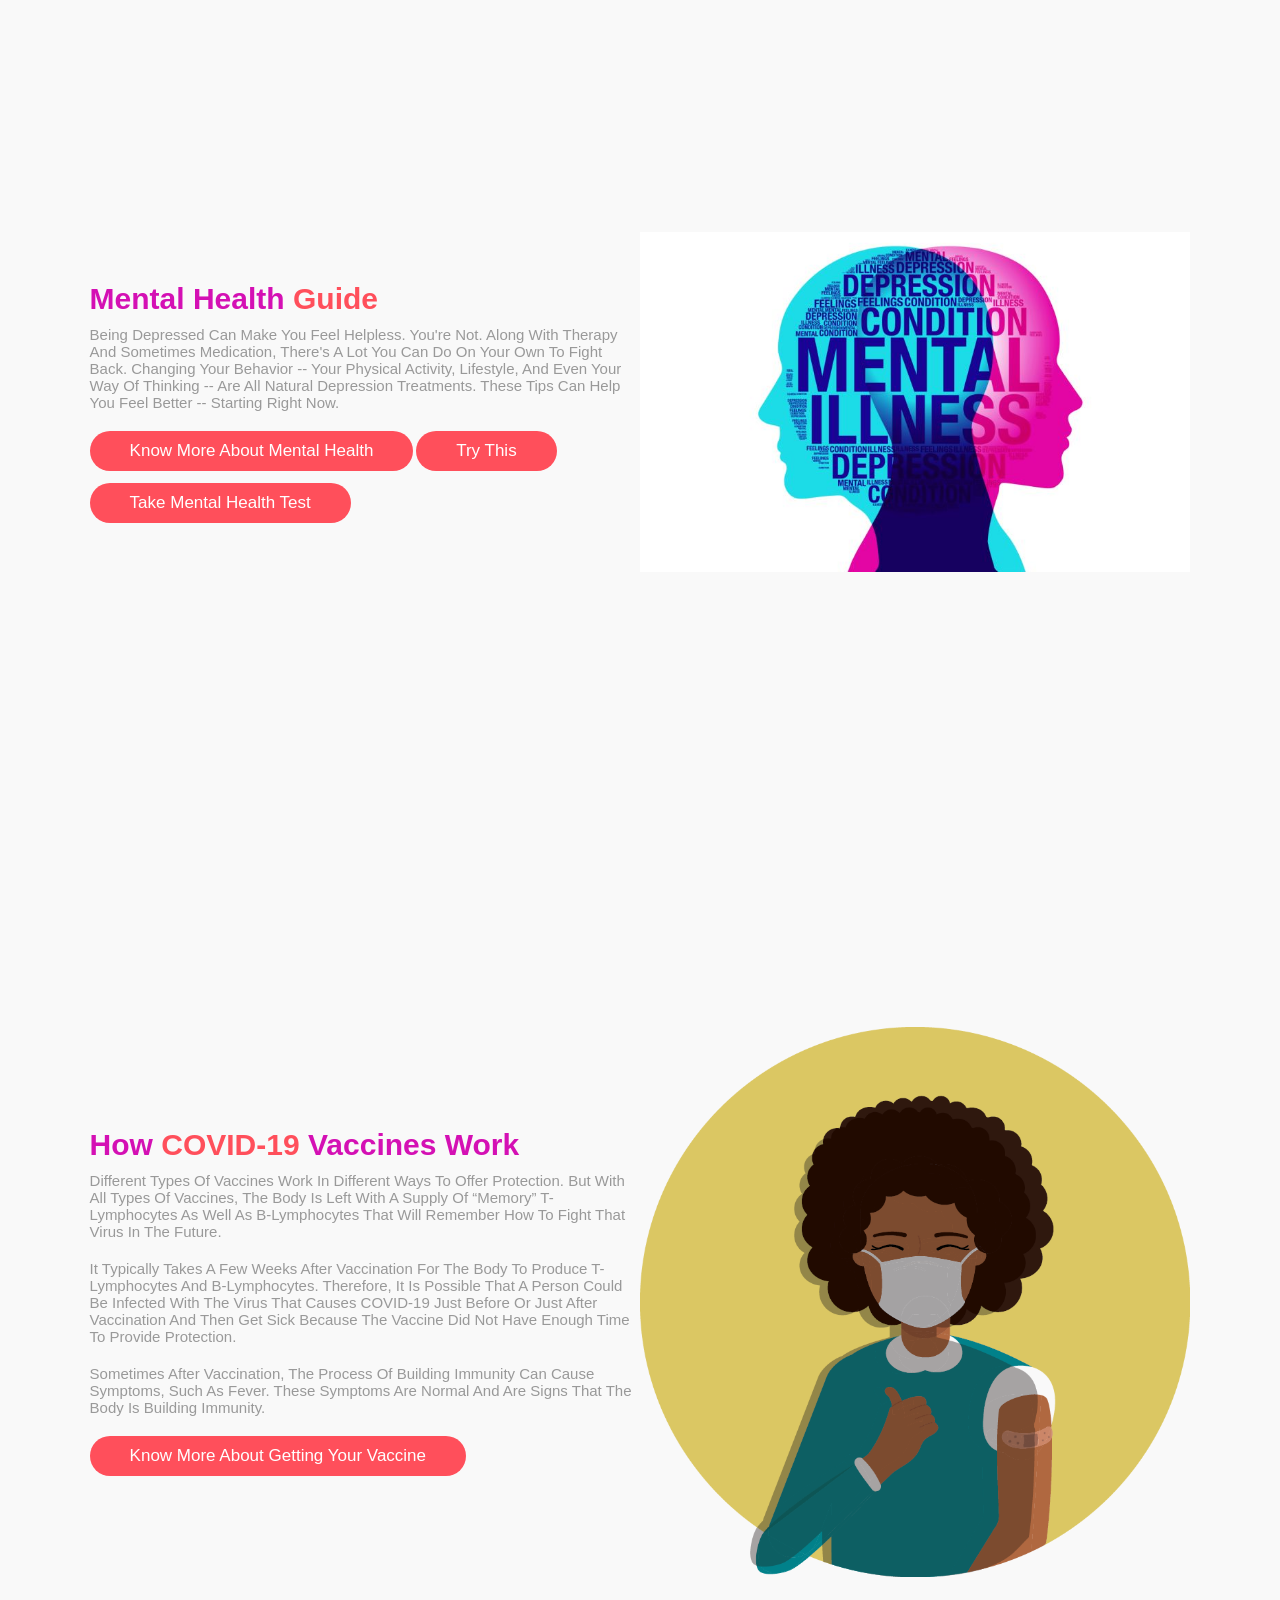
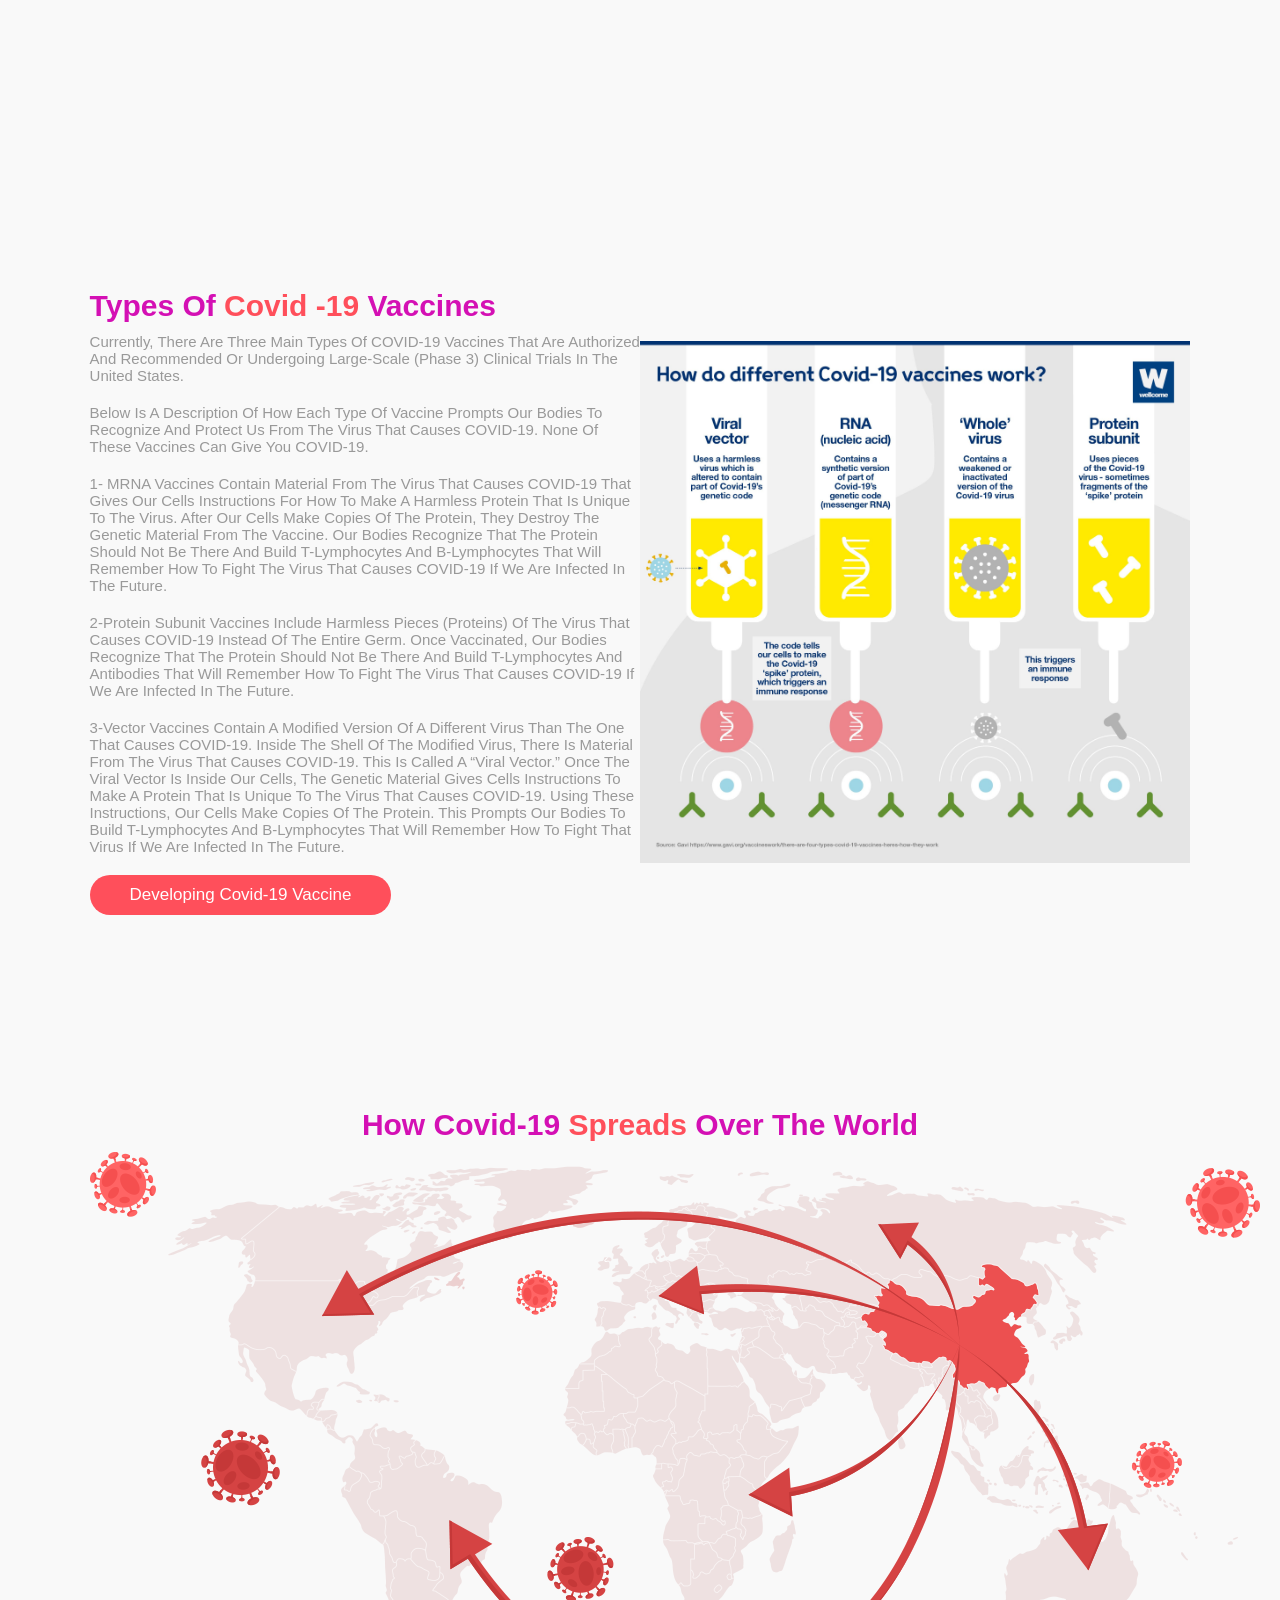
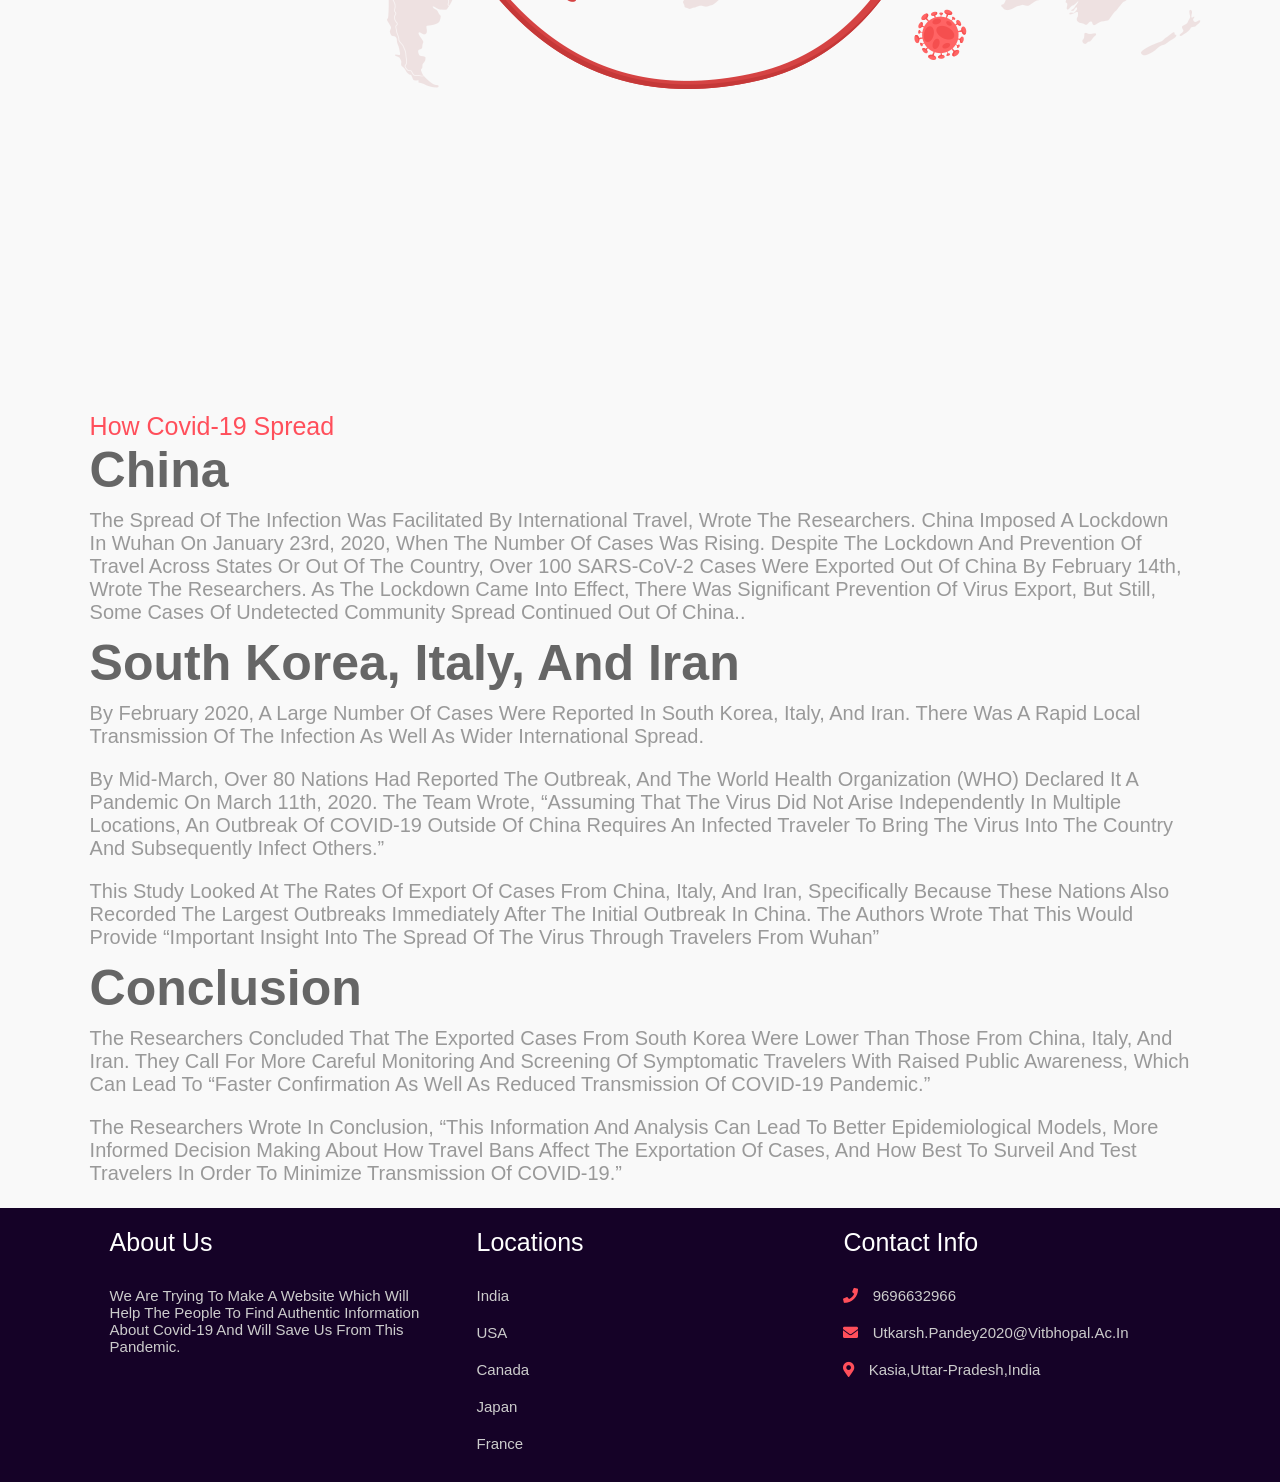
==== commit 097a2037: "Update index.html removed unnecessary file" ====
--- a/index.html
+++ b/index.html
@@ -279,7 +279,7 @@
 </section>
 
 
-<!-- handwash section ends -->
+
 
 <!-- spread section starts  -->
 
